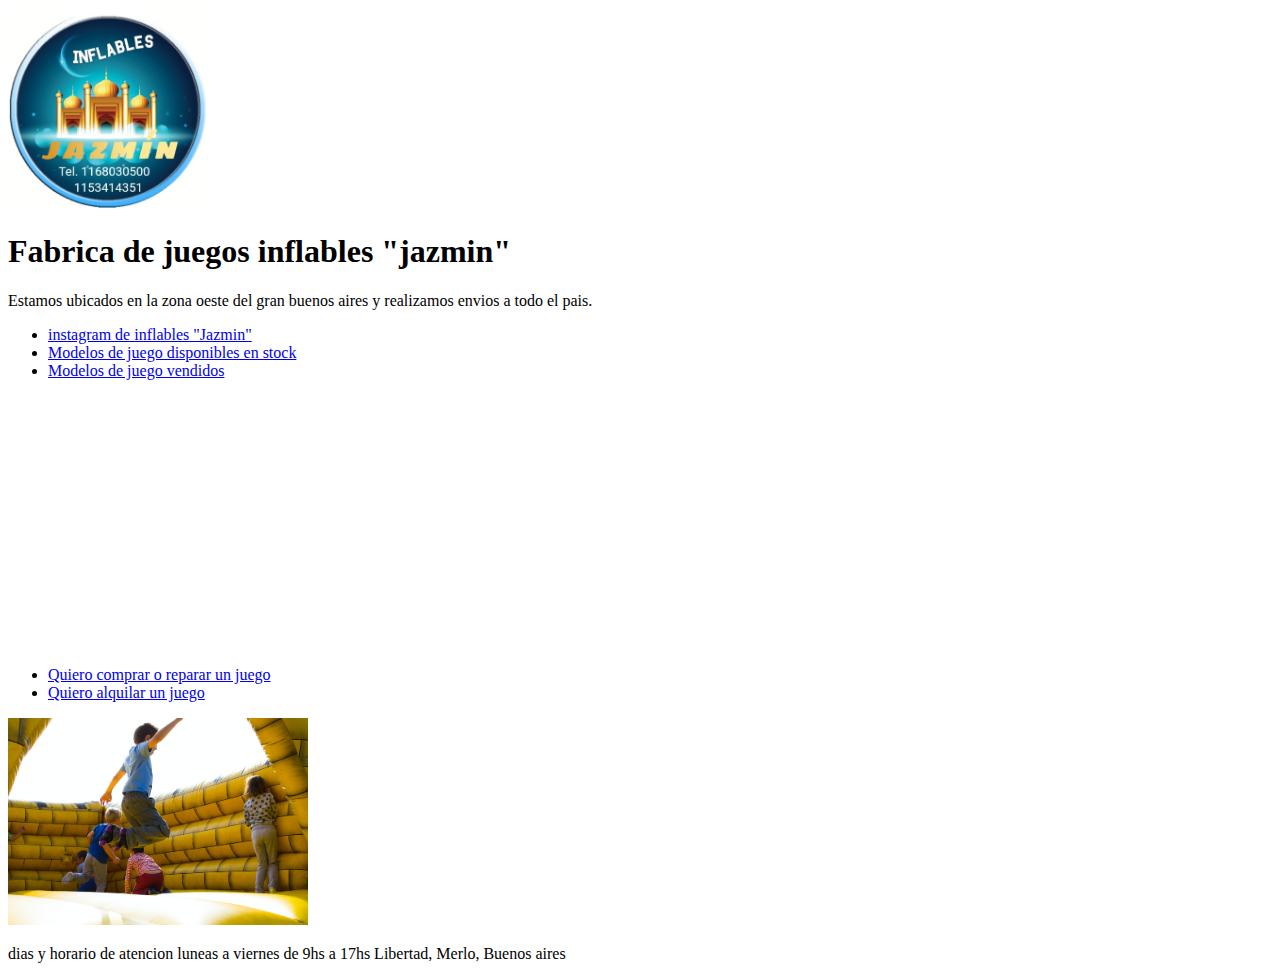
==== index.html @ 43a2563c "puse imagen-elimine video en 4ta section" ====
<!DOCTYPE html>
<html lang="es">

<head>
    <meta charset="UTF-8">
    <meta name="viewport" content="width=device-width, initial-scale=1.0">
    <title>Inflables Jazmin</title>
    <link rel="shortcut icon" href="imagenes/IMG-20230919-WA0004.jpg" type="image/x-icon">

</head>

<body>

    <header>
        <img src="imagenes/IMG-20230919-WA0004.jpg" alt="logo de fabrica de inflables Jazmin" height="200">
        <h1>Fabrica de juegos inflables "jazmin"</h1>
        <p>Estamos ubicados en la zona oeste del gran buenos aires y realizamos envios a todo el pais.</p>
    </header>

    <main>

        <section>
            <ul>

                <li><a href="https://instagram.com" target="_blank">instagram de inflables "Jazmin"</a></li>
                <li><a href="enstock.html">Modelos de juego disponibles en stock</a></li>
                <li><a href="vendidos.html">Modelos de juego vendidos</a></li>

            </ul>

        </section>

        <section>
            <iframe src="https://www.google.com/maps/embed?pb=!1m18!1m12!1m3!1d13121.196482873145!2d-58.69871985184105!3d-34.697634666727716!2m3!1f0!2f0!3f0!3m2!1i1024!2i768!4f13.1!3m3!1m2!1s0x95bcc0f9aa36b59f%3A0x9c5a54b5b18e1811!2sColombia%20445%2C%20B1716KII%20Libertad%2C%20Provincia%20de%20Buenos%20Aires!5e0!3m2!1ses-419!2sar!4v1695298206753!5m2!1ses-419!2sar"
                width="300" height="250" style="border:0;" allowfullscreen="" loading="lazy" referrerpolicy="no-referrer-when-downgrade"></iframe>
        </section>

        <section>
            <ul>
                <li>
                    <a href="https://wa.me/1168030500" target="_blank">Quiero comprar o reparar un juego</a>
                </li>
                <li>
                    <a href="https://wa.me/1153414351" target="_blank">Quiero alquilar un juego</a>
                </li>
            </ul>
        </section>

        <section>
            <img src="imagenes/castillo.jpg" alt="castillo-inflable" width="300">
        </section>
    </main>

    <footer>
        <p>
            dias y horario de atencion luneas a viernes de 9hs a 17hs Libertad, Merlo, Buenos aires
        </p>
    </footer>
</body>

</html>
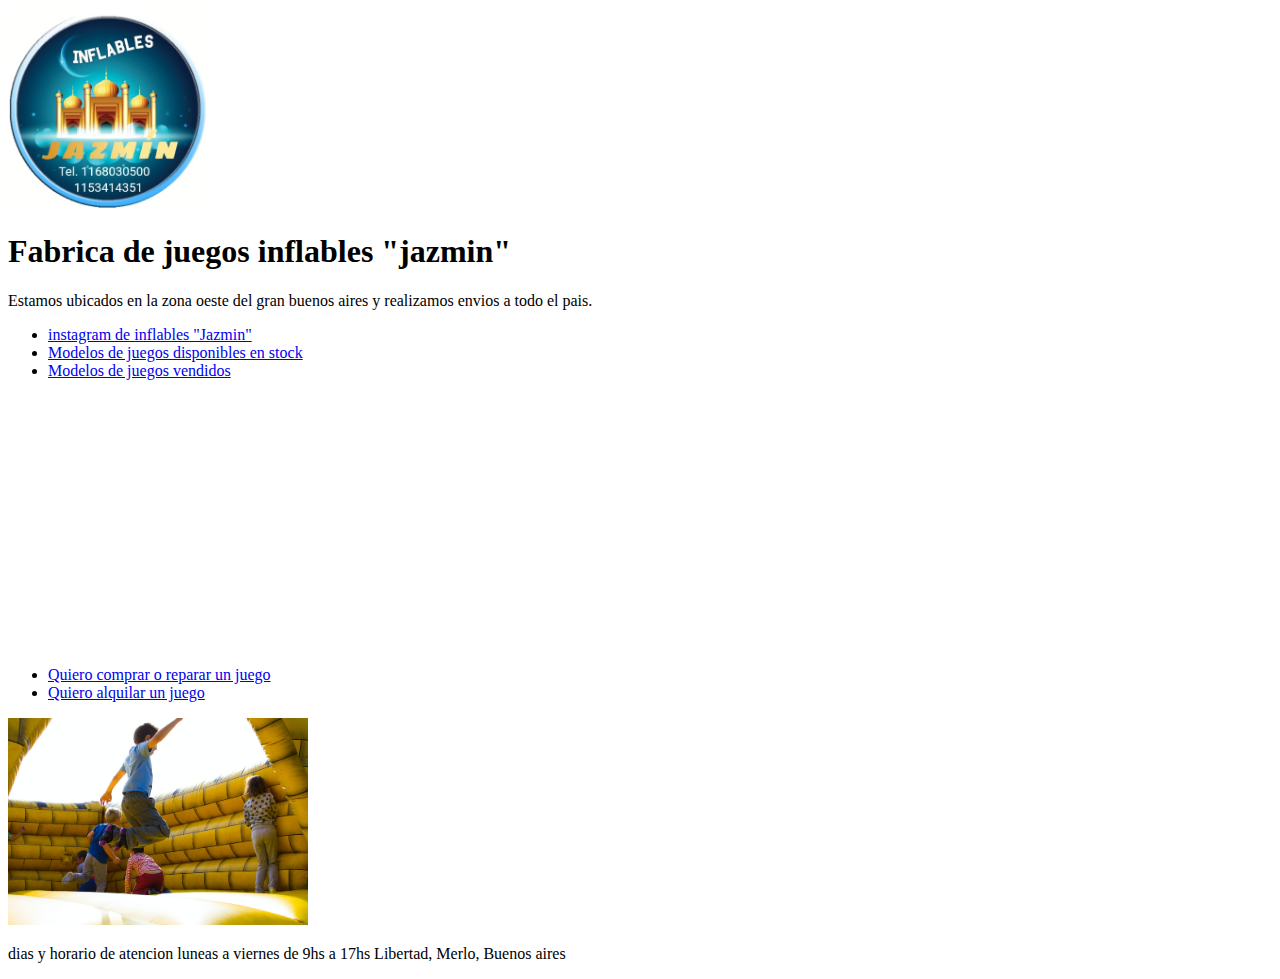
==== commit f8a3b0d0: "agregue fotos a carpeta de imagenes" ====
--- a/index.html
+++ b/index.html
@@ -23,8 +23,8 @@
             <ul>
 
                 <li><a href="https://instagram.com" target="_blank">instagram de inflables "Jazmin"</a></li>
-                <li><a href="enstock.html">Modelos de juego disponibles en stock</a></li>
-                <li><a href="vendidos.html">Modelos de juego vendidos</a></li>
+                <li><a href="enstock.html">Modelos de juegos disponibles en stock</a></li>
+                <li><a href="vendidos.html">Modelos de juegos vendidos</a></li>
 
             </ul>
 
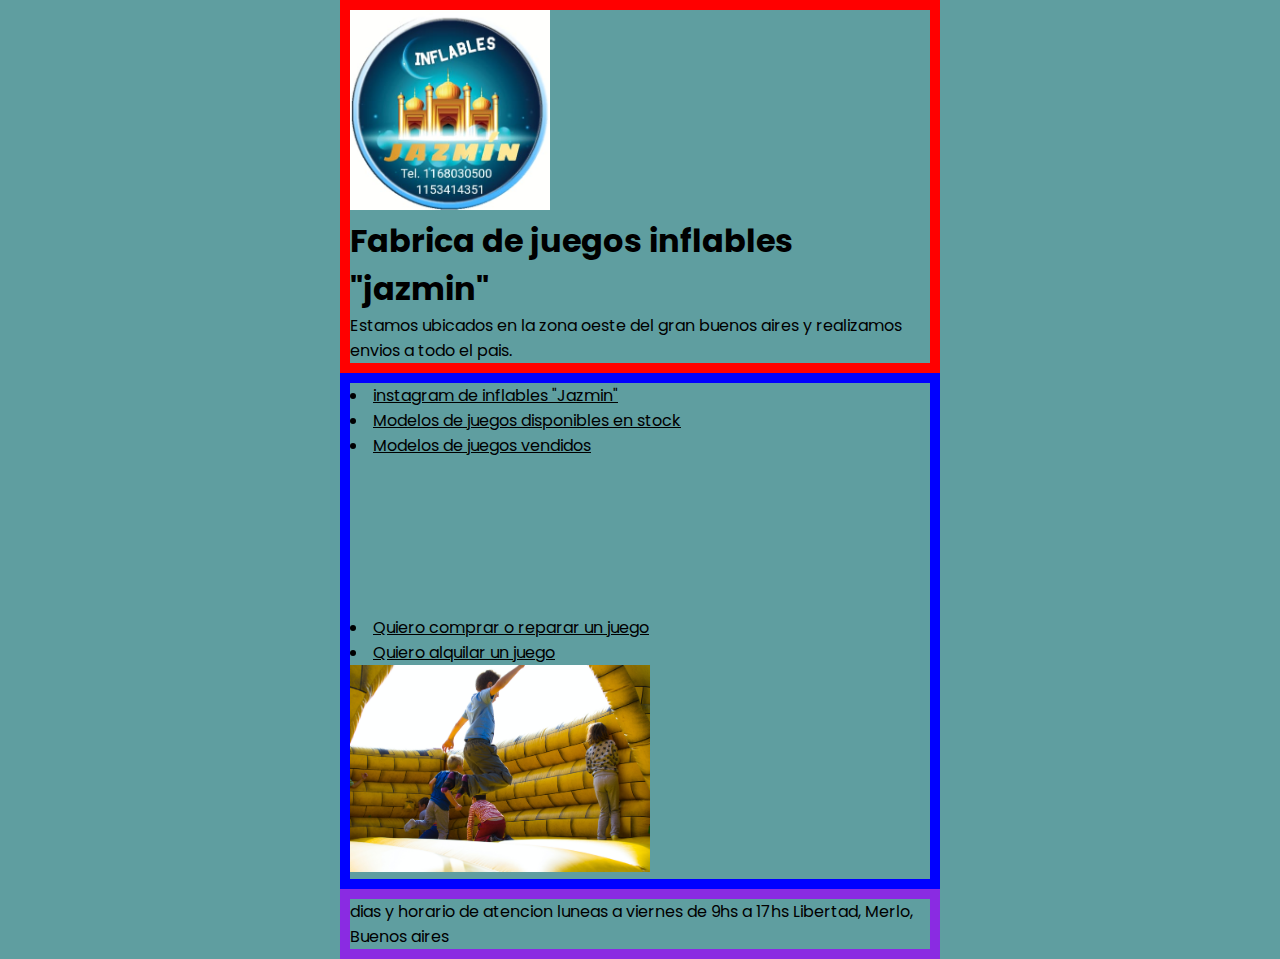
==== commit eea3045b: "sume clase a header,main y footer y cambie fuente" ====
--- a/index.html
+++ b/index.html
@@ -6,23 +6,26 @@
     <meta name="viewport" content="width=device-width, initial-scale=1.0">
     <title>Inflables Jazmin</title>
     <link rel="shortcut icon" href="imagenes/IMG-20230919-WA0004.jpg" type="image/x-icon">
-
+    <link rel="stylesheet" href="estilos.css">
+    <link rel="preconnect" href="https://fonts.googleapis.com">
+    <link rel="preconnect" href="https://fonts.gstatic.com" crossorigin>
+    <link href="https://fonts.googleapis.com/css2?family=Poppins:wght@200;300;700&display=swap" rel="stylesheet">
 </head>
 
 <body>
 
-    <header>
-        <img src="imagenes/IMG-20230919-WA0004.jpg" alt="logo de fabrica de inflables Jazmin" height="200">
-        <h1>Fabrica de juegos inflables "jazmin"</h1>
-        <p>Estamos ubicados en la zona oeste del gran buenos aires y realizamos envios a todo el pais.</p>
+    <header class="header">
+        <img class="header__logo" src="imagenes/IMG-20230919-WA0004.jpg" alt="logo de fabrica de inflables Jazmin" height="200">
+        <h1 class="header__titulo">Fabrica de juegos inflables "jazmin"</h1>
+        <p class="header__eslogan">Estamos ubicados en la zona oeste del gran buenos aires y realizamos envios a todo el pais.</p>
     </header>
 
-    <main>
+    <main class="main">
 
         <section>
             <ul>
 
-                <li><a href="https://instagram.com" target="_blank">instagram de inflables "Jazmin"</a></li>
+                <li><a href="https://instagram.com/inflables.jazmin" target="_blank">instagram de inflables "Jazmin"</a></li>
                 <li><a href="enstock.html">Modelos de juegos disponibles en stock</a></li>
                 <li><a href="vendidos.html">Modelos de juegos vendidos</a></li>
 
@@ -51,7 +54,7 @@
         </section>
     </main>
 
-    <footer>
+    <footer class="footer">
         <p>
             dias y horario de atencion luneas a viernes de 9hs a 17hs Libertad, Merlo, Buenos aires
         </p>
--- a/estilos.css
+++ b/estilos.css
@@ -0,0 +1,58 @@
+* {
+    margin: 0;
+    padding: 0;
+    box-sizing: border-box;
+}
+
+ul,
+ol {
+    list-style-position: inside;
+}
+
+a {
+    color: inherit;
+    /* text-decoration: none; */
+}
+
+img,
+video,
+iframe {
+    max-width: 100%;
+    height: auto;
+}
+
+body {
+    background-color: cadetblue;
+    color: black;
+    font-family: 'Poppins', sans-serif;
+}
+
+.header,
+main,
+footer {
+    max-width: 600px;
+    margin: 0 auto;
+}
+
+.header {
+    border: 10px solid red;
+}
+
+.main {
+    border: 10px solid blue;
+}
+
+.footer {
+    border: 10px solid blueviolet;
+}
+
+.header__logo {
+    width: 200px;
+    height: 200px;
+}
+
+.header__titulo {
+    font-size: 2rem;
+}
+
+.header__eslogan {}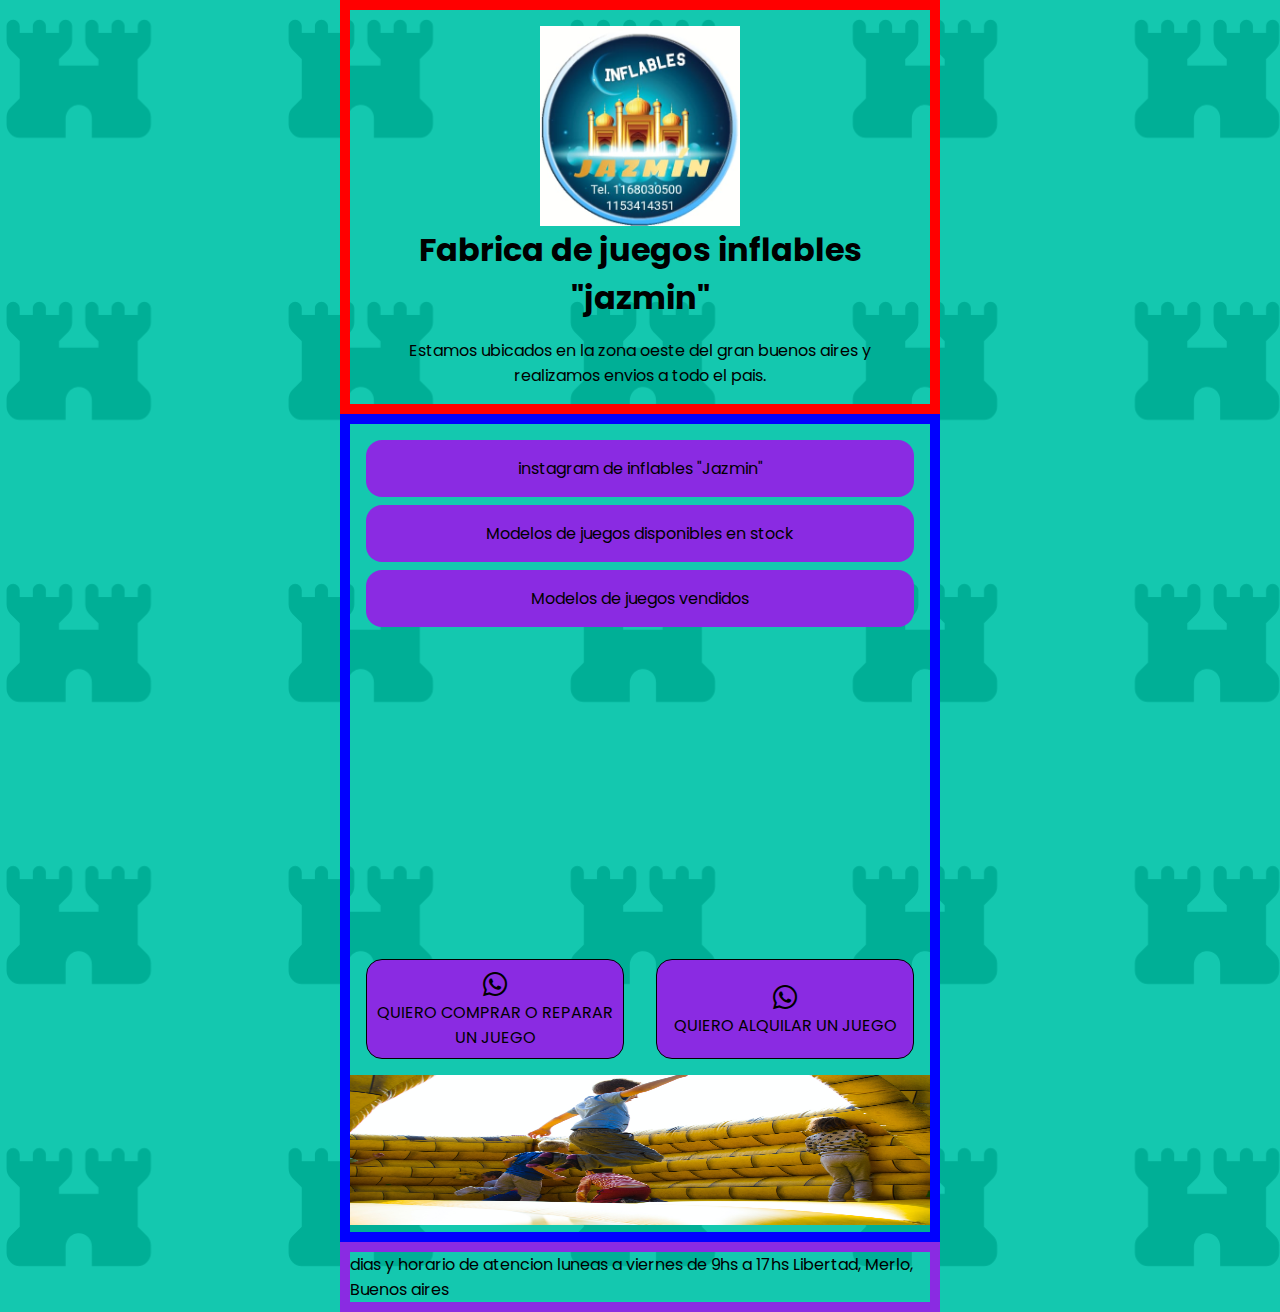
==== commit 23d972e2: "agregue css a todo el main" ====
--- a/index.html
+++ b/index.html
@@ -10,6 +10,7 @@
     <link rel="preconnect" href="https://fonts.googleapis.com">
     <link rel="preconnect" href="https://fonts.gstatic.com" crossorigin>
     <link href="https://fonts.googleapis.com/css2?family=Poppins:wght@200;300;700&display=swap" rel="stylesheet">
+    <link href='https://unpkg.com/boxicons@2.1.4/css/boxicons.min.css' rel='stylesheet'>
 </head>
 
 <body>
@@ -22,35 +23,43 @@
 
     <main class="main">
 
-        <section>
-            <ul>
+        <section class="seccion1">
+            <ul class="seccion1__lista">
 
-                <li><a href="https://instagram.com/inflables.jazmin" target="_blank">instagram de inflables "Jazmin"</a></li>
-                <li><a href="enstock.html">Modelos de juegos disponibles en stock</a></li>
-                <li><a href="vendidos.html">Modelos de juegos vendidos</a></li>
+                <li class="seccion1__item">
+                    <a class="seccion1__enlace" href="https://instagram.com/inflables.jazmin" target="_blank">instagram de inflables "Jazmin"</a>
+                </li>
+                <li class="seccion1__item">
+                    <a class="seccion1__enlace" href="enstock.html">Modelos de juegos disponibles en stock</a>
+                </li>
+                <li class="seccion1__item">
+                    <a class="seccion1__enlace" href="vendidos.html">Modelos de juegos vendidos</a>
+                </li>
 
             </ul>
 
         </section>
 
-        <section>
-            <iframe src="https://www.google.com/maps/embed?pb=!1m18!1m12!1m3!1d13121.196482873145!2d-58.69871985184105!3d-34.697634666727716!2m3!1f0!2f0!3f0!3m2!1i1024!2i768!4f13.1!3m3!1m2!1s0x95bcc0f9aa36b59f%3A0x9c5a54b5b18e1811!2sColombia%20445%2C%20B1716KII%20Libertad%2C%20Provincia%20de%20Buenos%20Aires!5e0!3m2!1ses-419!2sar!4v1695298206753!5m2!1ses-419!2sar"
+        <section class="seccion2">
+            <iframe class="seccion2__mapa" src="https://www.google.com/maps/embed?pb=!1m18!1m12!1m3!1d13121.196482873145!2d-58.69871985184105!3d-34.697634666727716!2m3!1f0!2f0!3f0!3m2!1i1024!2i768!4f13.1!3m3!1m2!1s0x95bcc0f9aa36b59f%3A0x9c5a54b5b18e1811!2sColombia%20445%2C%20B1716KII%20Libertad%2C%20Provincia%20de%20Buenos%20Aires!5e0!3m2!1ses-419!2sar!4v1695298206753!5m2!1ses-419!2sar"
                 width="300" height="250" style="border:0;" allowfullscreen="" loading="lazy" referrerpolicy="no-referrer-when-downgrade"></iframe>
         </section>
 
-        <section>
-            <ul>
-                <li>
-                    <a href="https://wa.me/1168030500" target="_blank">Quiero comprar o reparar un juego</a>
+        <section class="seccion3">
+            <ul class="seccion3__lista">
+                <li class="seccion3__item">
+                    <i class='seccion3__icono bx bxl-whatsapp'></i>
+                    <a class="seccion3__enlace" href="https://wa.me/1168030500" target="_blank">Quiero comprar o reparar un juego</a>
                 </li>
-                <li>
-                    <a href="https://wa.me/1153414351" target="_blank">Quiero alquilar un juego</a>
+                <li class="seccion3__item">
+                    <i class='seccion3__icono bx bxl-whatsapp'></i>
+                    <a class="seccion3__enlace" href="https://wa.me/1153414351" target="_blank">Quiero alquilar un juego</a>
                 </li>
             </ul>
         </section>
 
-        <section>
-            <img src="imagenes/castillo.jpg" alt="castillo-inflable" width="300">
+        <section class="seccion4">
+            <img class="seccion4__foto" src="imagenes/castillo.jpg" alt="castillo-inflable" width="300">
         </section>
     </main>
 
--- a/estilos.css
+++ b/estilos.css
@@ -25,6 +25,8 @@
     background-color: cadetblue;
     color: black;
     font-family: 'Poppins', sans-serif;
+    background-image: url(imagenes/covercon_fort_iconpattern.svg);
+    background-size: cover;
 }
 
 .header,
@@ -36,6 +38,10 @@
 
 .header {
     border: 10px solid red;
+    display: flex;
+    flex-direction: column;
+    align-items: center;
+    padding: 1rem;
 }
 
 .main {
@@ -53,6 +59,85 @@
 
 .header__titulo {
     font-size: 2rem;
+    text-align: center;
+    margin: 0 0 1rem 0;
 }
 
-.header__eslogan {}+.header__eslogan {
+    font-size: 1rem;
+    text-align: center;
+}
+
+.seccion1 {
+    padding: 1rem;
+}
+
+.seccion1__lista {
+    text-align: center;
+    display: flex;
+    flex-direction: column;
+    gap: 0.5rem;
+    list-style-type: none;
+}
+
+.seccion1__item {
+    background-color: blueviolet;
+    border-radius: 1rem;
+}
+
+.seccion1__enlace {
+    /*background-color: red;*/
+    display: block;
+    padding: 1rem;
+    text-decoration: none;
+}
+
+.seccion2 {}
+
+.seccion2__mapa {
+    width: 80%;
+    height: 300px;
+    margin: 0 auto;
+    display: block;
+}
+
+.seccion3 {
+    padding: 1rem;
+}
+
+.seccion3__lista {
+    display: flex;
+    list-style-type: none;
+    gap: 2rem;
+}
+
+.seccion3__item {
+    width: 300px;
+    height: 100px;
+    border: 1px solid black;
+    display: flex;
+    justify-content: center;
+    align-items: center;
+    border-radius: 1rem;
+    flex-direction: column;
+    background-color: blueviolet;
+}
+
+.seccion3__enlace {
+    text-align: center;
+    text-decoration: none;
+    text-transform: uppercase;
+    font-size: 1rem;
+    display: block;
+}
+
+.seccion3__icono {
+    font-size: 2rem;
+}
+
+.seccion4 {}
+
+.seccion4__foto {
+    width: 100%;
+    height: 150px;
+}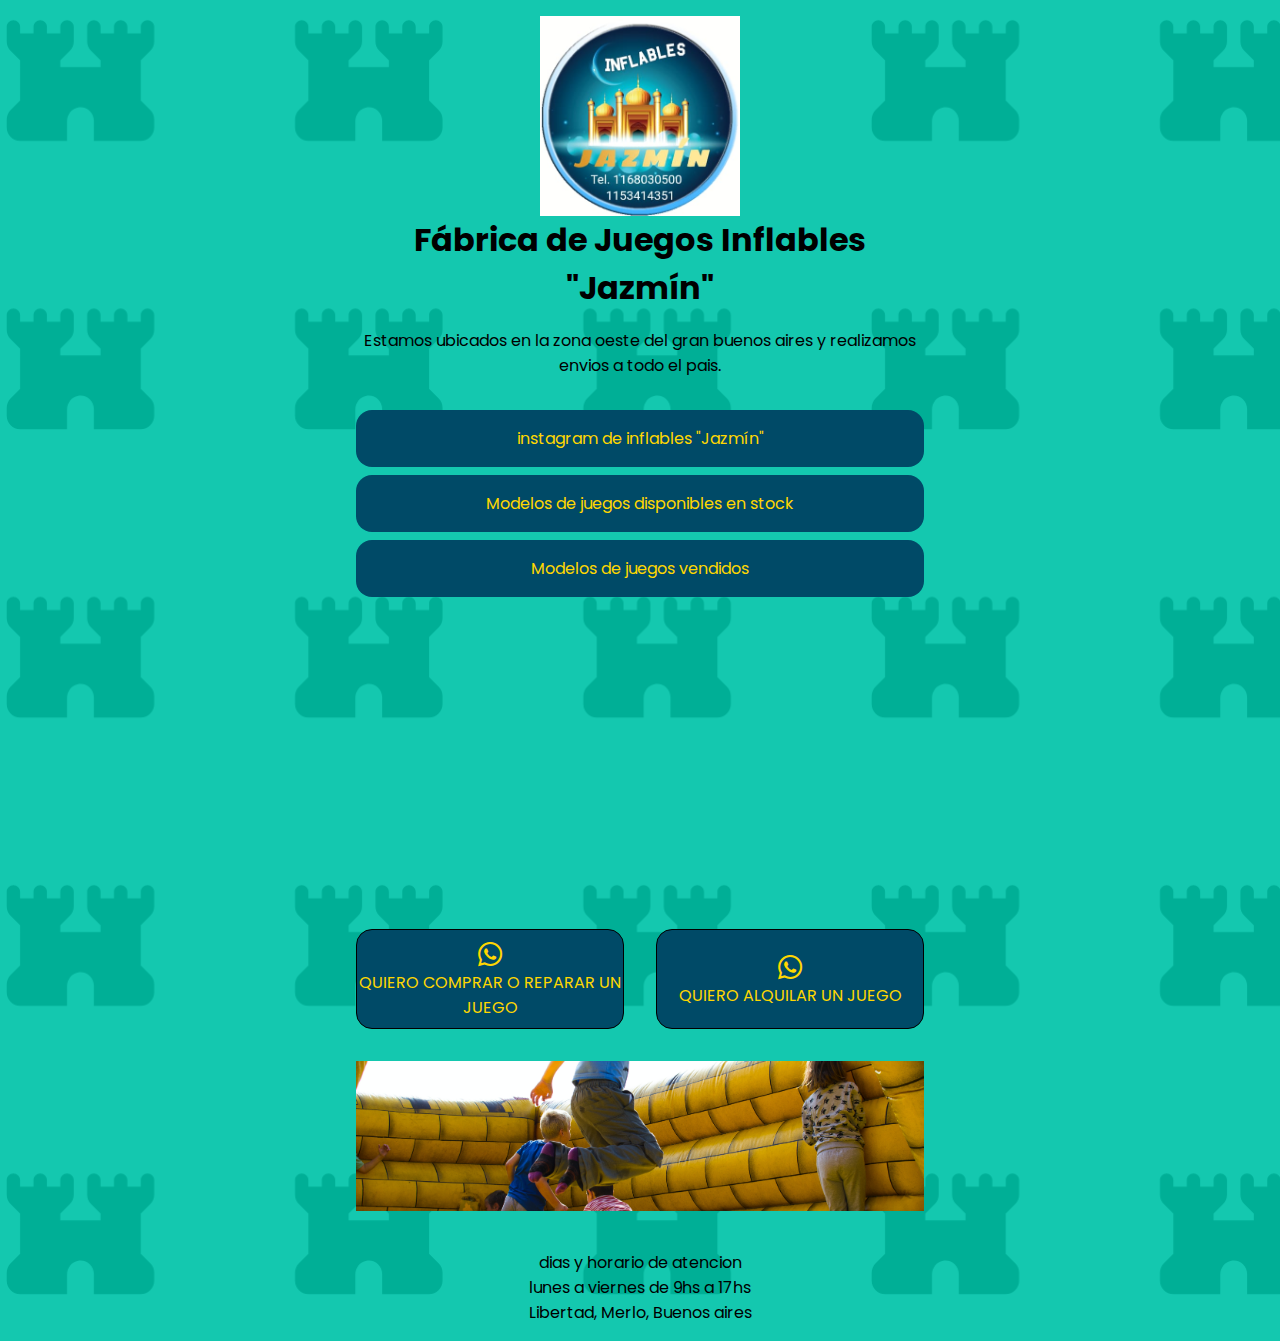
==== commit 0c0551f4: "complete el css de head main y footer" ====
--- a/index.html
+++ b/index.html
@@ -17,7 +17,7 @@
 
     <header class="header">
         <img class="header__logo" src="imagenes/IMG-20230919-WA0004.jpg" alt="logo de fabrica de inflables Jazmin" height="200">
-        <h1 class="header__titulo">Fabrica de juegos inflables "jazmin"</h1>
+        <h1 class="header__titulo">Fábrica de Juegos Inflables "Jazmín"</h1>
         <p class="header__eslogan">Estamos ubicados en la zona oeste del gran buenos aires y realizamos envios a todo el pais.</p>
     </header>
 
@@ -27,7 +27,7 @@
             <ul class="seccion1__lista">
 
                 <li class="seccion1__item">
-                    <a class="seccion1__enlace" href="https://instagram.com/inflables.jazmin" target="_blank">instagram de inflables "Jazmin"</a>
+                    <a class="seccion1__enlace" href="https://instagram.com/inflables.jazmin" target="_blank">instagram de inflables "Jazmín"</a>
                 </li>
                 <li class="seccion1__item">
                     <a class="seccion1__enlace" href="enstock.html">Modelos de juegos disponibles en stock</a>
@@ -64,9 +64,16 @@
     </main>
 
     <footer class="footer">
-        <p>
-            dias y horario de atencion luneas a viernes de 9hs a 17hs Libertad, Merlo, Buenos aires
+        <p class="footer__parrafo">
+            dias y horario de atencion
         </p>
+        <p class="footer__parrafo">
+            lunes a viernes de 9hs a 17hs
+        </p>
+        <p class="footer__parrafo">
+            Libertad, Merlo, Buenos aires
+        </p>
+
     </footer>
 </body>
 
--- a/estilos.css
+++ b/estilos.css
@@ -37,7 +37,6 @@
 }
 
 .header {
-    border: 10px solid red;
     display: flex;
     flex-direction: column;
     align-items: center;
@@ -45,11 +44,11 @@
 }
 
 .main {
-    border: 10px solid blue;
+    /* border: 10px solid blue;*/
 }
 
 .footer {
-    border: 10px solid blueviolet;
+    /*border: 10px solid blueviolet;*/
 }
 
 .header__logo {
@@ -81,7 +80,7 @@
 }
 
 .seccion1__item {
-    background-color: blueviolet;
+    background-color: #004a67;
     border-radius: 1rem;
 }
 
@@ -90,6 +89,7 @@
     display: block;
     padding: 1rem;
     text-decoration: none;
+    color: gold;
 }
 
 .seccion2 {}
@@ -120,7 +120,8 @@
     align-items: center;
     border-radius: 1rem;
     flex-direction: column;
-    background-color: blueviolet;
+    background-color: #004a67;
+    color: gold;
 }
 
 .seccion3__enlace {
@@ -135,9 +136,59 @@
     font-size: 2rem;
 }
 
-.seccion4 {}
+.seccion4 {
+    padding: 1rem;
+}
 
 .seccion4__foto {
     width: 100%;
     height: 150px;
+    object-fit: cover;
+    object-position: unset;
+}
+
+.body__vendidos {
+    font-family: 'Poppins', sans-serif;
+    background-image: url(imagenes/covercon_fort_iconpattern.svg);
+    background-size: cover;
+    max-width: 600px;
+    margin: 0 auto;
+}
+
+.body__vendidos__enlace {
+    background-color: #004a67;
+    color: gold;
+    text-decoration: none;
+    display: block;
+    padding: 1rem;
+    text-align: center;
+    border-radius: 1rem;
+}
+
+.body__stock {
+    font-family: 'Poppins', sans-serif;
+    background-image: url(imagenes/covercon_fort_iconpattern.svg);
+    background-size: cover;
+    max-width: 600px;
+    margin: 0 auto;
+}
+
+.body_stock_lista {}
+
+.body__stock__enlace {
+    background-color: #004a67;
+    color: gold;
+    text-decoration: none;
+    display: block;
+    padding: 1rem;
+    text-align: center;
+    border-radius: 1rem;
+}
+
+.footer {
+    padding: 1rem;
+}
+
+.footer__parrafo {
+    text-align: center;
 }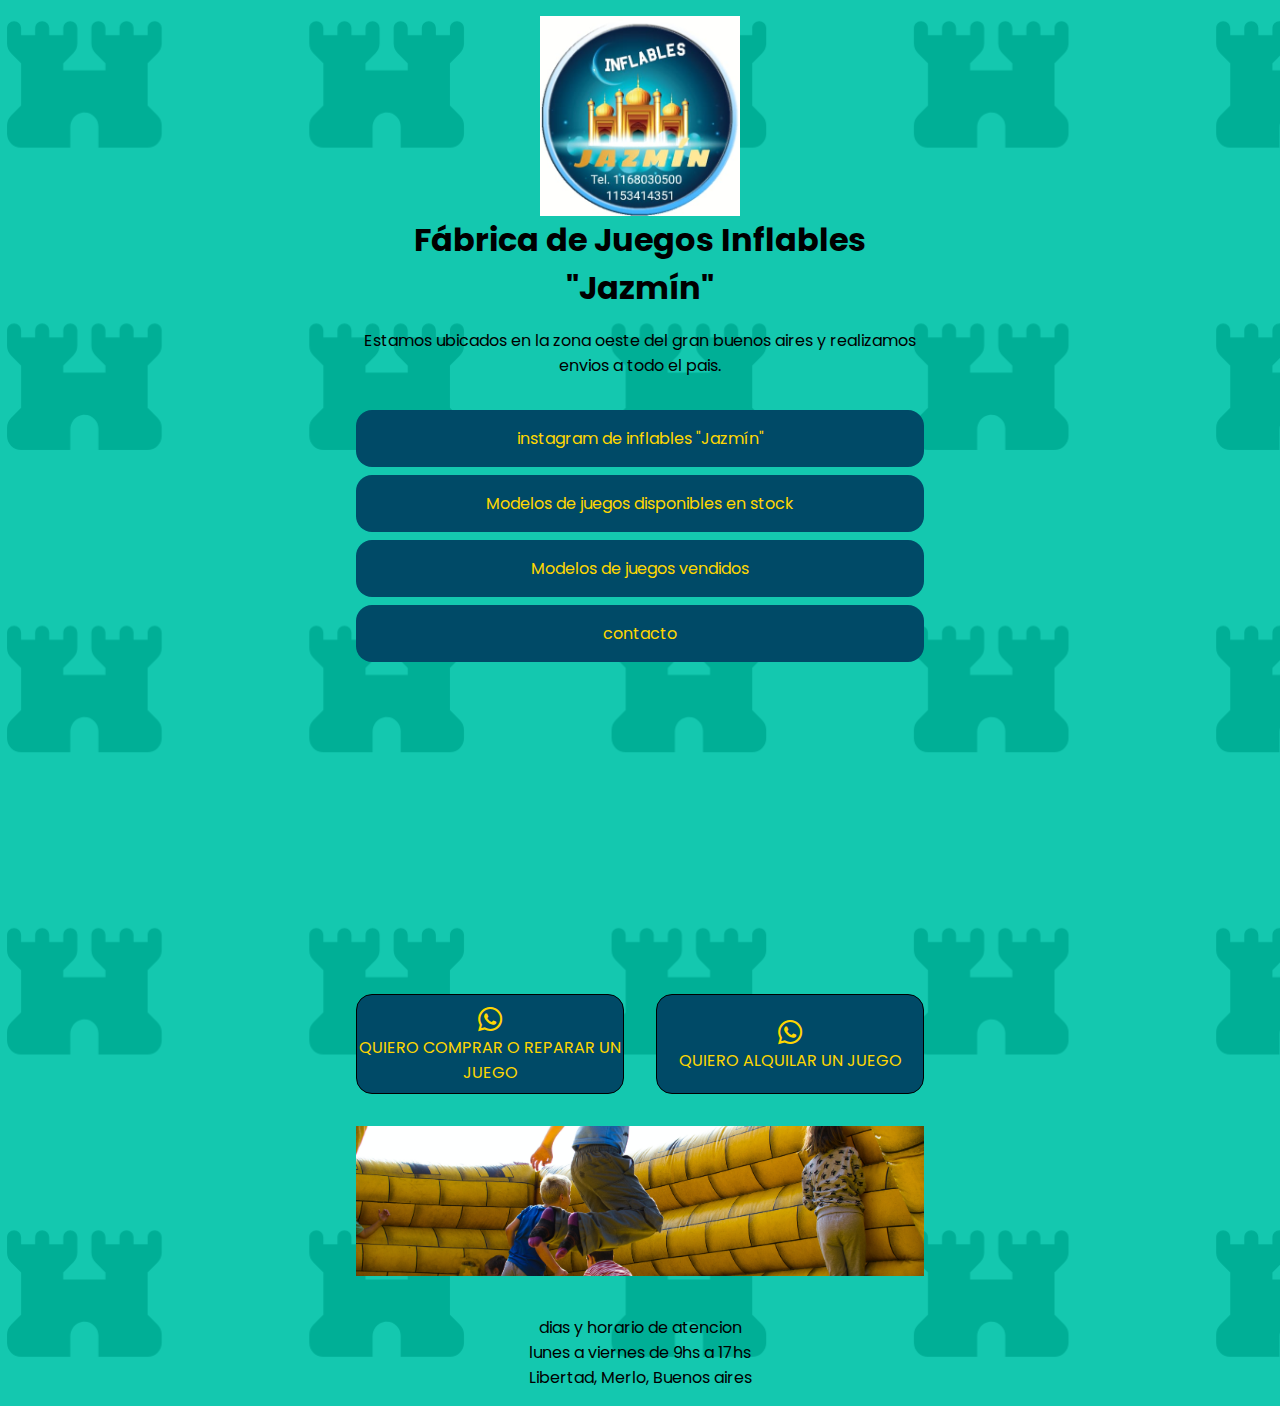
==== commit b1e56040: "cree nueva pagina de contacto" ====
--- a/index.html
+++ b/index.html
@@ -34,6 +34,9 @@
                 </li>
                 <li class="seccion1__item">
                     <a class="seccion1__enlace" href="vendidos.html">Modelos de juegos vendidos</a>
+                </li>
+                <li class="seccion1__item">
+                    <a class="seccion1__enlace" href="contacto.html"> contacto</a>
                 </li>
 
             </ul>
